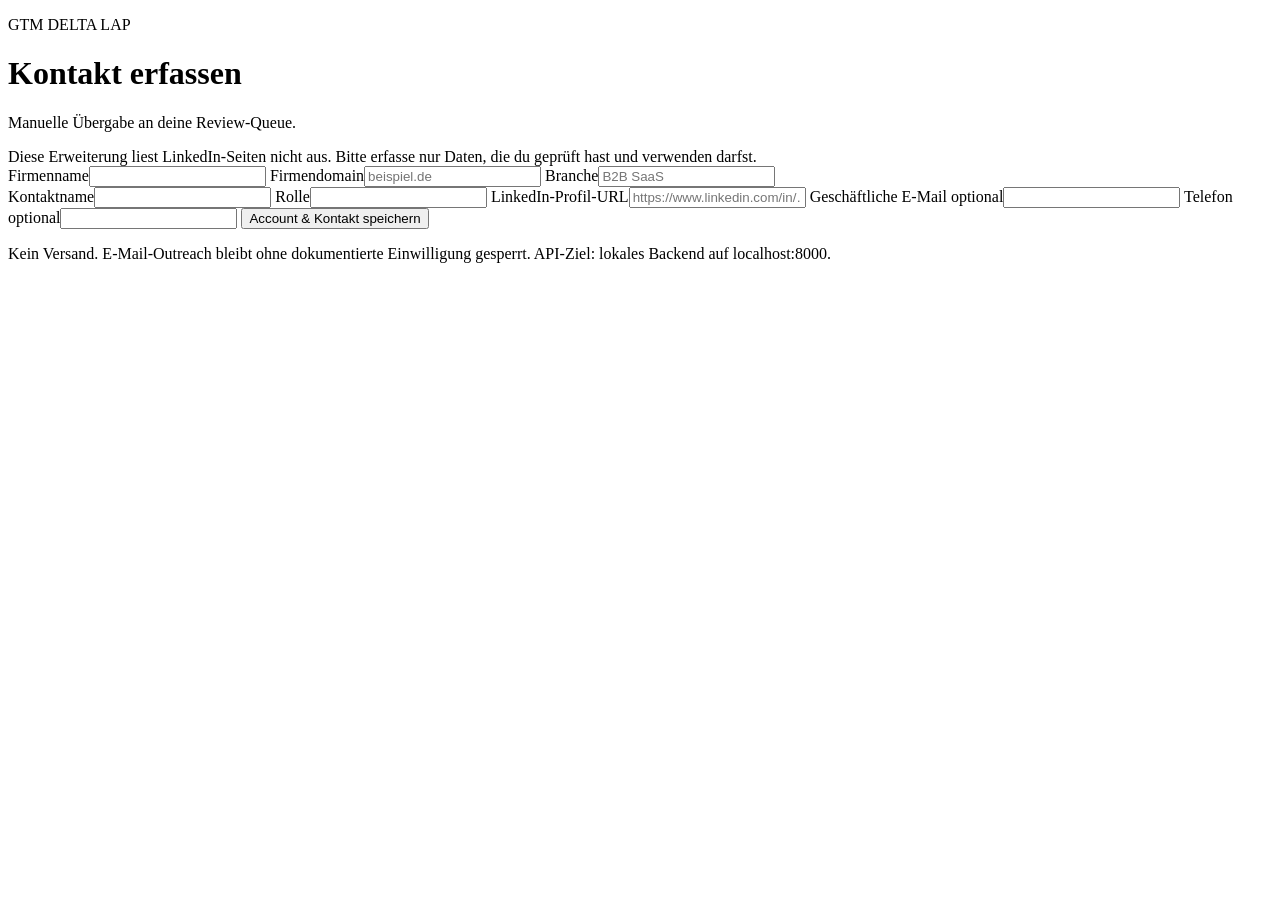
==== extension/popup.html @ 0f5d9852 "Add manual capture extension popup" ====
<!doctype html>
<html lang="de">
<head>
  <meta charset="utf-8">
  <meta name="viewport" content="width=device-width, initial-scale=1">
  <title>Kontakt erfassen</title>
  <link rel="stylesheet" href="popup.css">
</head>
<body>
  <main>
    <header>
      <p class="eyebrow">GTM DELTA LAP</p>
      <h1>Kontakt erfassen</h1>
      <p class="intro">Manuelle Übergabe an deine Review-Queue.</p>
    </header>
    <div class="notice" role="note">
      Diese Erweiterung liest LinkedIn-Seiten nicht aus. Bitte erfasse nur Daten, die du geprüft hast und verwenden darfst.
    </div>
    <form id="capture-form">
      <label>Firmenname<input name="company_name" required maxlength="250" autocomplete="organization"></label>
      <label>Firmendomain<input name="domain" required maxlength="253" placeholder="beispiel.de" autocomplete="url"></label>
      <label>Branche<input name="industry" maxlength="160" placeholder="B2B SaaS"></label>
      <div class="divider"></div>
      <label>Kontaktname<input name="name" required maxlength="200" autocomplete="name"></label>
      <label>Rolle<input name="role" maxlength="200" autocomplete="organization-title"></label>
      <label>LinkedIn-Profil-URL<input name="linkedin_url" type="url" required maxlength="500" placeholder="https://www.linkedin.com/in/…"></label>
      <label>Geschäftliche E-Mail <span class="optional">optional</span><input name="email" type="email" maxlength="320" autocomplete="email"></label>
      <label>Telefon <span class="optional">optional</span><input name="phone" type="tel" maxlength="80" autocomplete="tel"></label>
      <button id="submit" type="submit">Account &amp; Kontakt speichern</button>
    </form>
    <p id="status" class="status" role="status" aria-live="polite"></p>
    <p class="footnote">Kein Versand. E-Mail-Outreach bleibt ohne dokumentierte Einwilligung gesperrt. API-Ziel: lokales Backend auf localhost:8000.</p>
  </main>
  <script src="popup.js"></script>
</body>
</html>
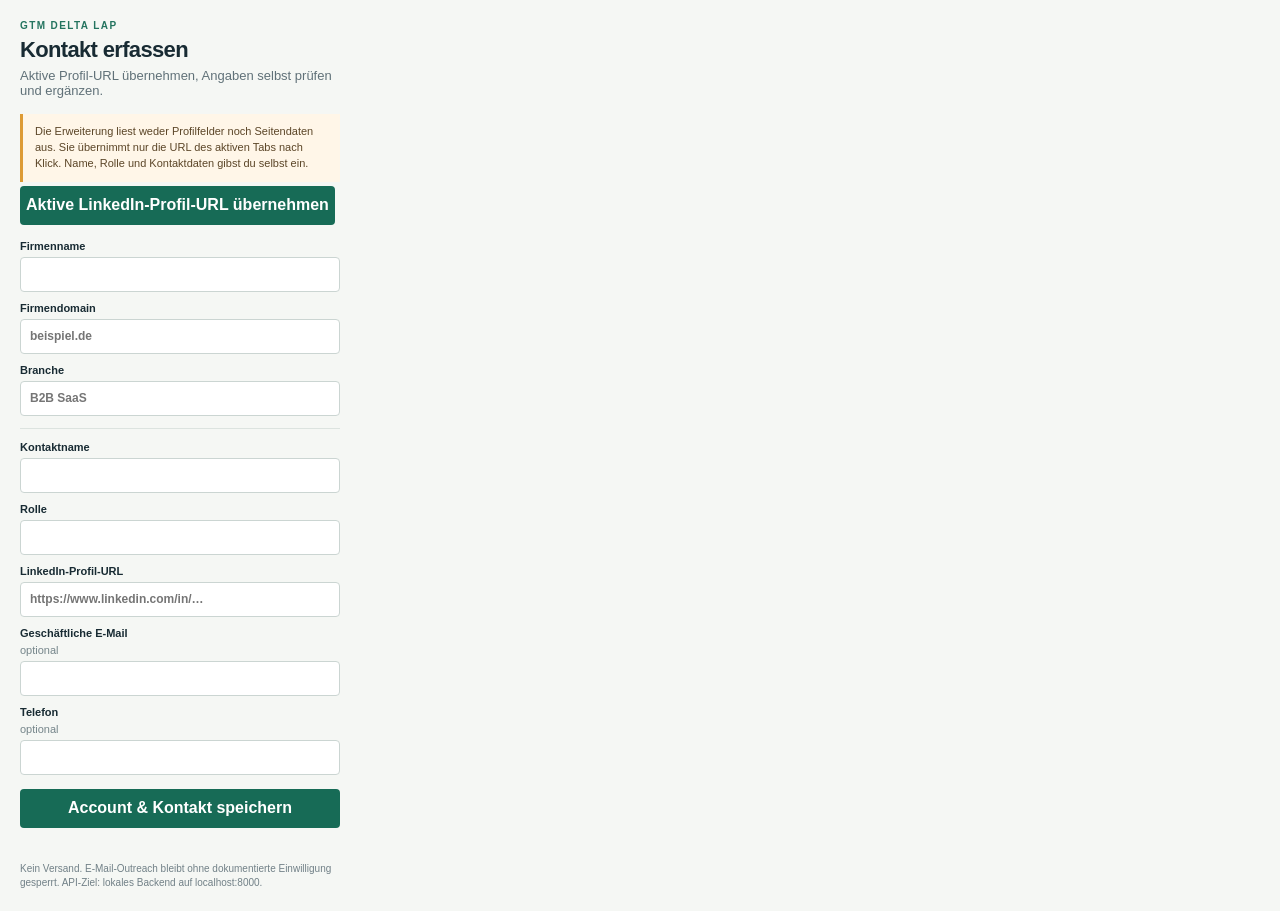
==== commit 5893fdf1: "Clarify manual, user-reviewed extension behavior" ====
--- a/extension/popup.html
+++ b/extension/popup.html
@@ -11,11 +11,12 @@
     <header>
       <p class="eyebrow">GTM DELTA LAP</p>
       <h1>Kontakt erfassen</h1>
-      <p class="intro">Manuelle Übergabe an deine Review-Queue.</p>
+      <p class="intro">Aktive Profil-URL übernehmen, Angaben selbst prüfen und ergänzen.</p>
     </header>
     <div class="notice" role="note">
-      Diese Erweiterung liest LinkedIn-Seiten nicht aus. Bitte erfasse nur Daten, die du geprüft hast und verwenden darfst.
+      Die Erweiterung liest weder Profilfelder noch Seitendaten aus. Sie übernimmt nur die URL des aktiven Tabs nach Klick. Name, Rolle und Kontaktdaten gibst du selbst ein.
     </div>
+    <button id="use-tab" class="secondary" type="button">Aktive LinkedIn-Profil-URL übernehmen</button>
     <form id="capture-form">
       <label>Firmenname<input name="company_name" required maxlength="250" autocomplete="organization"></label>
       <label>Firmendomain<input name="domain" required maxlength="253" placeholder="beispiel.de" autocomplete="url"></label>
--- a/extension/popup.css
+++ b/extension/popup.css
@@ -0,0 +1,22 @@
+:root { color-scheme: light; font-family: Inter, "Segoe UI", sans-serif; color: #182b33; background: #f5f7f4; }
+* { box-sizing: border-box; }
+body { width: 360px; margin: 0; }
+main { padding: 20px; }
+.eyebrow { margin: 0 0 6px; color: #24745f; font-size: 10px; font-weight: 800; letter-spacing: .14em; }
+h1 { margin: 0; font-size: 22px; letter-spacing: -.03em; }
+.intro { margin: 5px 0 16px; color: #607178; font-size: 13px; }
+.notice { padding: 10px 12px; border-left: 3px solid #dd9b35; background: #fff6e8; color: #5b4527; font-size: 11px; line-height: 1.45; }
+form { display: grid; gap: 10px; margin-top: 15px; }
+label { display: grid; gap: 5px; font-size: 11px; font-weight: 700; }
+input { width: 100%; height: 35px; padding: 0 9px; border: 1px solid #cbd5d2; border-radius: 4px; background: #fff; color: #182b33; font: inherit; font-size: 12px; }
+input:focus { outline: 2px solid #3d9b7b; outline-offset: 1px; }
+.optional { color: #75858a; font-weight: 400; }
+.divider { border-top: 1px solid #dce3df; margin: 2px 0; }
+button { height: 39px; margin-top: 4px; border: 0; border-radius: 4px; background: #176b56; color: white; font: inherit; font-weight: 700; cursor: pointer; }
+button:hover { background: #105541; }
+button:focus-visible { outline: 3px solid #e0aa4c; outline-offset: 2px; }
+button:disabled { cursor: wait; opacity: .6; }
+.status { min-height: 17px; margin: 10px 0 0; font-size: 11px; line-height: 1.45; }
+.status.error { color: #a13131; }
+.status.success { color: #176b56; }
+.footnote { margin: 7px 0 0; color: #718087; font-size: 10px; line-height: 1.45; }
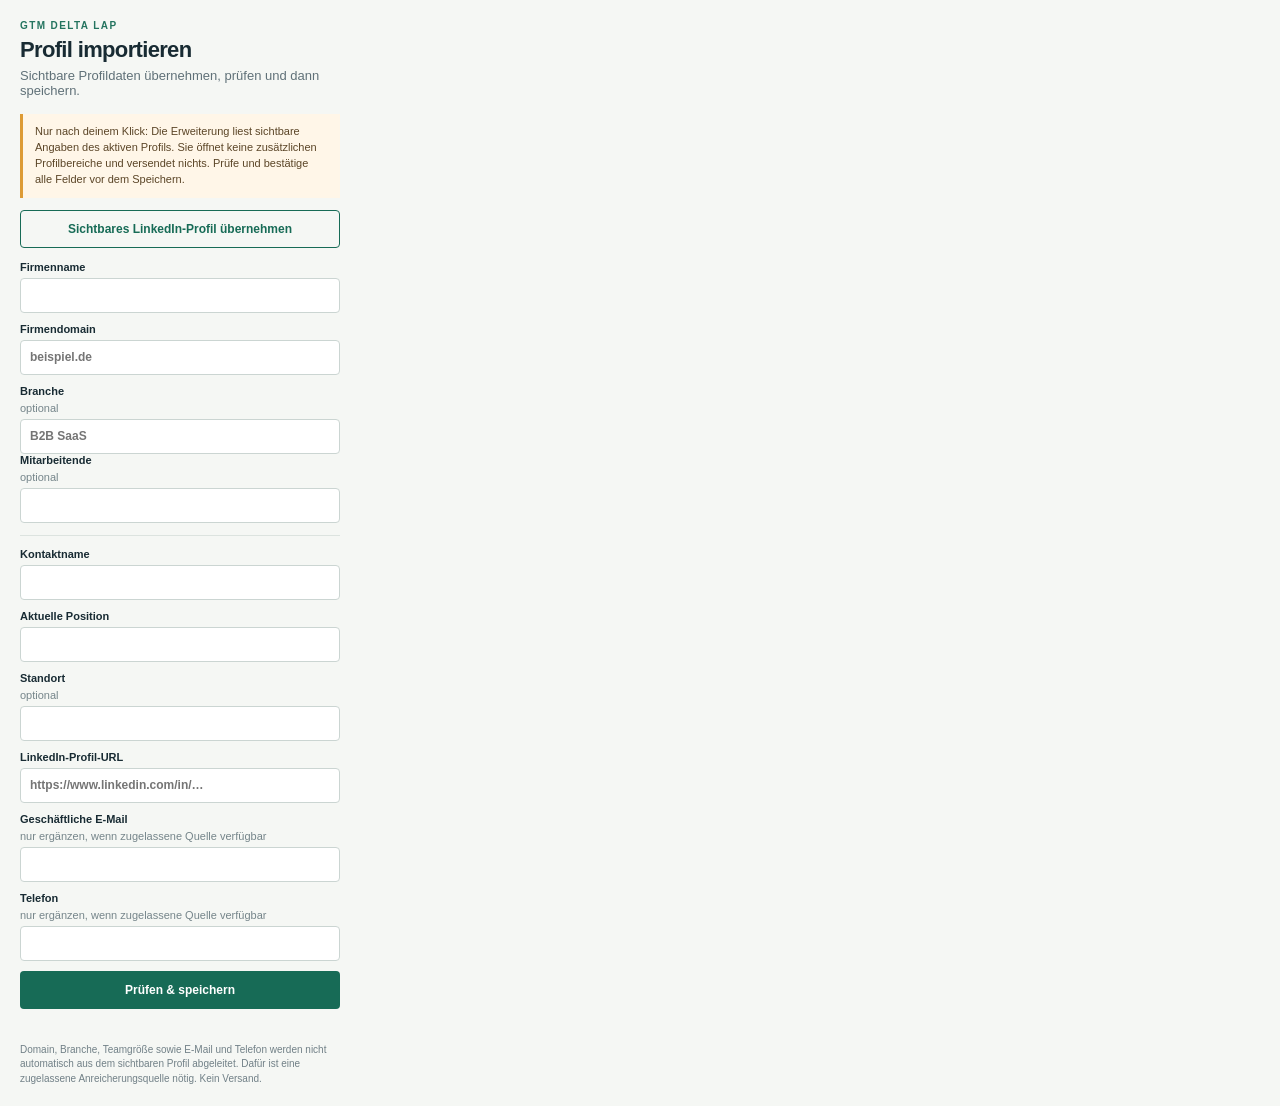
==== commit 2507e11d: "Add editable import preview form" ====
--- a/extension/popup.html
+++ b/extension/popup.html
@@ -3,34 +3,38 @@
 <head>
   <meta charset="utf-8">
   <meta name="viewport" content="width=device-width, initial-scale=1">
-  <title>Kontakt erfassen</title>
+  <title>LinkedIn-Kontakt importieren</title>
   <link rel="stylesheet" href="popup.css">
 </head>
 <body>
   <main>
     <header>
       <p class="eyebrow">GTM DELTA LAP</p>
-      <h1>Kontakt erfassen</h1>
-      <p class="intro">Aktive Profil-URL übernehmen, Angaben selbst prüfen und ergänzen.</p>
+      <h1>Profil importieren</h1>
+      <p class="intro">Sichtbare Profildaten übernehmen, prüfen und dann speichern.</p>
     </header>
     <div class="notice" role="note">
-      Die Erweiterung liest weder Profilfelder noch Seitendaten aus. Sie übernimmt nur die URL des aktiven Tabs nach Klick. Name, Rolle und Kontaktdaten gibst du selbst ein.
+      Nur nach deinem Klick: Die Erweiterung liest sichtbare Angaben des aktiven Profils. Sie öffnet keine zusätzlichen Profilbereiche und versendet nichts. Prüfe und bestätige alle Felder vor dem Speichern.
     </div>
-    <button id="use-tab" class="secondary" type="button">Aktive LinkedIn-Profil-URL übernehmen</button>
+    <button id="import-profile" class="secondary" type="button">Sichtbares LinkedIn-Profil übernehmen</button>
     <form id="capture-form">
       <label>Firmenname<input name="company_name" required maxlength="250" autocomplete="organization"></label>
       <label>Firmendomain<input name="domain" required maxlength="253" placeholder="beispiel.de" autocomplete="url"></label>
-      <label>Branche<input name="industry" maxlength="160" placeholder="B2B SaaS"></label>
+      <div class="row">
+        <label>Branche <span class="optional">optional</span><input name="industry" maxlength="160" placeholder="B2B SaaS"></label>
+        <label>Mitarbeitende <span class="optional">optional</span><input name="employee_count" type="number" min="0" max="10000000" inputmode="numeric"></label>
+      </div>
       <div class="divider"></div>
       <label>Kontaktname<input name="name" required maxlength="200" autocomplete="name"></label>
-      <label>Rolle<input name="role" maxlength="200" autocomplete="organization-title"></label>
+      <label>Aktuelle Position<input name="role" maxlength="200" autocomplete="organization-title"></label>
+      <label>Standort <span class="optional">optional</span><input name="location" maxlength="200" autocomplete="address-level2"></label>
       <label>LinkedIn-Profil-URL<input name="linkedin_url" type="url" required maxlength="500" placeholder="https://www.linkedin.com/in/…"></label>
-      <label>Geschäftliche E-Mail <span class="optional">optional</span><input name="email" type="email" maxlength="320" autocomplete="email"></label>
-      <label>Telefon <span class="optional">optional</span><input name="phone" type="tel" maxlength="80" autocomplete="tel"></label>
-      <button id="submit" type="submit">Account &amp; Kontakt speichern</button>
+      <label>Geschäftliche E-Mail <span class="optional">nur ergänzen, wenn zugelassene Quelle verfügbar</span><input name="email" type="email" maxlength="320" autocomplete="email"></label>
+      <label>Telefon <span class="optional">nur ergänzen, wenn zugelassene Quelle verfügbar</span><input name="phone" type="tel" maxlength="80" autocomplete="tel"></label>
+      <button id="submit" type="submit">Prüfen &amp; speichern</button>
     </form>
     <p id="status" class="status" role="status" aria-live="polite"></p>
-    <p class="footnote">Kein Versand. E-Mail-Outreach bleibt ohne dokumentierte Einwilligung gesperrt. API-Ziel: lokales Backend auf localhost:8000.</p>
+    <p class="footnote">Domain, Branche, Teamgröße sowie E-Mail und Telefon werden nicht automatisch aus dem sichtbaren Profil abgeleitet. Dafür ist eine zugelassene Anreicherungsquelle nötig. Kein Versand.</p>
   </main>
   <script src="popup.js"></script>
 </body>
--- a/extension/popup.css
+++ b/extension/popup.css
@@ -6,16 +6,18 @@
 h1 { margin: 0; font-size: 22px; letter-spacing: -.03em; }
 .intro { margin: 5px 0 16px; color: #607178; font-size: 13px; }
 .notice { padding: 10px 12px; border-left: 3px solid #dd9b35; background: #fff6e8; color: #5b4527; font-size: 11px; line-height: 1.45; }
-form { display: grid; gap: 10px; margin-top: 15px; }
+form { display: grid; gap: 10px; margin-top: 13px; }
 label { display: grid; gap: 5px; font-size: 11px; font-weight: 700; }
 input { width: 100%; height: 35px; padding: 0 9px; border: 1px solid #cbd5d2; border-radius: 4px; background: #fff; color: #182b33; font: inherit; font-size: 12px; }
 input:focus { outline: 2px solid #3d9b7b; outline-offset: 1px; }
 .optional { color: #75858a; font-weight: 400; }
 .divider { border-top: 1px solid #dce3df; margin: 2px 0; }
-button { height: 39px; margin-top: 4px; border: 0; border-radius: 4px; background: #176b56; color: white; font: inherit; font-weight: 700; cursor: pointer; }
+button { min-height: 38px; padding: 7px 10px; border: 0; border-radius: 4px; background: #176b56; color: white; font: inherit; font-size: 12px; font-weight: 700; cursor: pointer; }
 button:hover { background: #105541; }
 button:focus-visible { outline: 3px solid #e0aa4c; outline-offset: 2px; }
 button:disabled { cursor: wait; opacity: .6; }
+button.secondary { width: 100%; margin-top: 12px; border: 1px solid #176b56; background: transparent; color: #176b56; }
+button.secondary:hover { background: #e8f1ed; }
 .status { min-height: 17px; margin: 10px 0 0; font-size: 11px; line-height: 1.45; }
 .status.error { color: #a13131; }
 .status.success { color: #176b56; }
